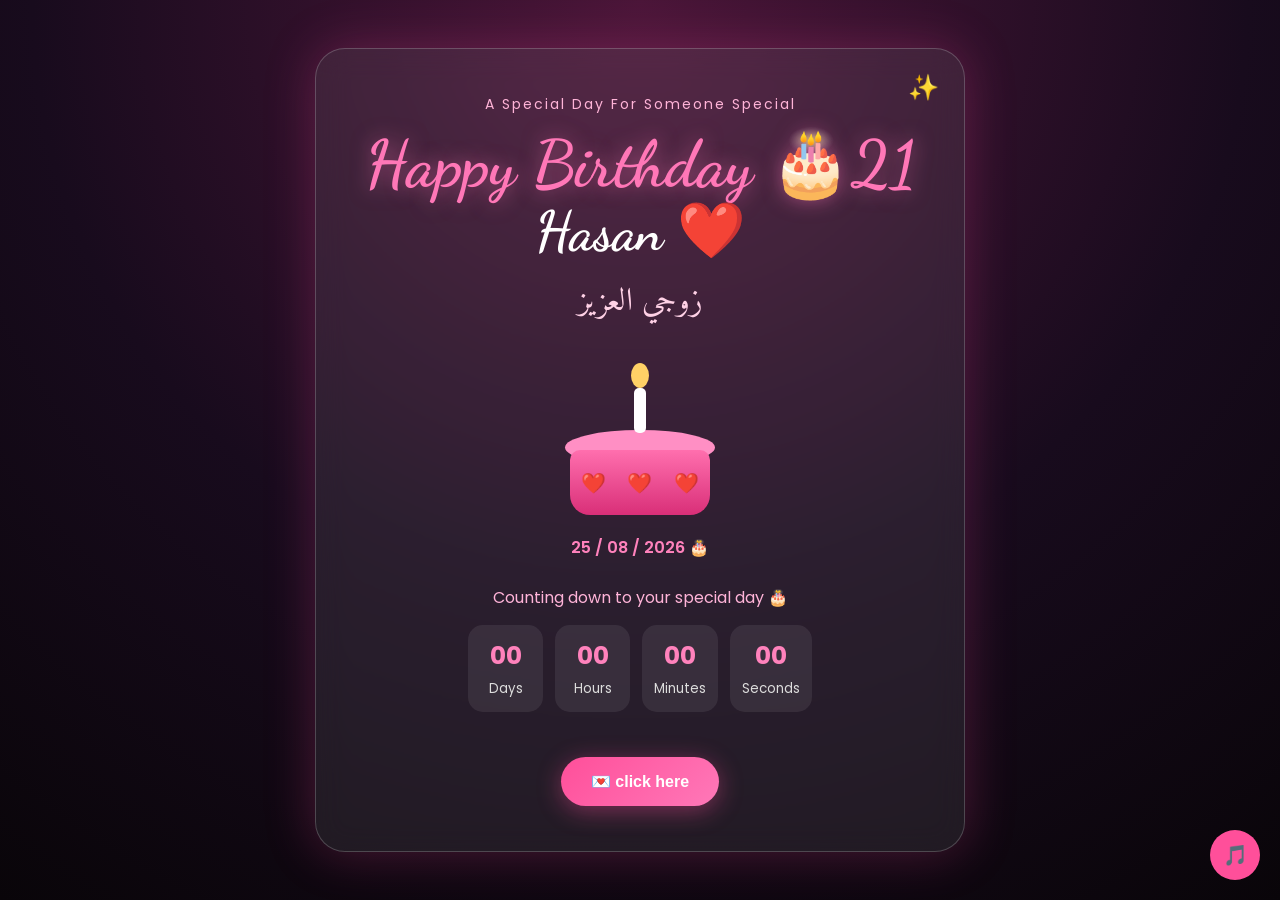
==== index.html @ ad766bab "Rename hasan.html to index.html" ====
<!DOCTYPE html>
<html lang="en">
<head>
    <meta charset="UTF-8">
    <meta name="viewport" content="width=device-width, initial-scale=1.0">
    <title>Happy Birthday Hasan ❤️</title>

    <link rel="preconnect" href="https://fonts.googleapis.com">
    <link rel="preconnect" href="https://fonts.gstatic.com" crossorigin>
    <link href="https://fonts.googleapis.com/css2?family=Amiri:wght@400;700&family=Dancing+Script:wght@500;700&family=Poppins:wght@300;400;600;700&display=swap" rel="stylesheet">

    <link rel="stylesheet" href="style.css">
</head>

<body>

    <!-- Background Hearts -->
    <div class="hearts"></div>

    <div class="container">

        <!-- Main Card -->
        <div class="birthday-card">

            <div class="sparkle">✨</div>

            <p class="small-text">A Special Day For Someone Special</p>

            <h1>Happy Birthday 🎂21</h1>

            <h2>Hasan ❤️</h2>

            <div class="arabic">
                زوجي العزيز
            </div>

            <!-- Cake -->
            <div class="cake">
                <div class="candle">
                    <div class="flame"></div>
                </div>

                <div class="cake-top"></div>
                <div class="cake-body">
                    <span>❤️</span>
                    <span>❤️</span>
                    <span>❤️</span>
                </div>
            </div>

            <!-- Countdown -->
             <div class="wish-date">
                    25 / 08 / 2026 🎂
                </div>
            <div class="countdown-section">
                <p>Counting down to your special day 🎂</p>

                <div id="countdown">
                    <div>
                        <span id="days">00</span>
                        <small>Days</small>
                    </div>

                    <div>
                        <span id="hours">00</span>
                        <small>Hours</small>
                    </div>

                    <div>
                        <span id="minutes">00</span>
                        <small>Minutes</small>
                    </div>

                    <div>
                        <span id="seconds">00</span>
                        <small>Seconds</small>
                    </div>
                </div>
            </div>

            <!-- Surprise Button -->
            <button id="surpriseBtn">
                💌 click here
            </button>

            <!-- Hidden Message -->
            <div id="message" class="message">

                <h3>To My Special One ❤️</h3>

                <p id="typingText"></p>

                <div class="signature">
                    With all my love,<br>
                    <strong>Faiza ❤️</strong>
                </div>
            </div>

        </div>

    </div>

    <!-- Music Button -->
 <audio id="birthdayMusic" loop>
    <source src="C:\Users\faiza\OneDrive\Desktop\birthday\HBD.aac" type="audio/mp3">
</audio>

<button id="musicBtn" class="music-btn">🎵</button>
    <script src="script.js"></script>

</body>
</html>
---- style.css ----
* {
    margin: 0;
    padding: 0;
    box-sizing: border-box;
}

body {
    min-height: 100vh;
    font-family: "Poppins", sans-serif;
    background:
        radial-gradient(circle at top, #4b1639, #180b1d 55%, #090509);
    color: white;
    overflow-x: hidden;
}

/* Main container */

.container {
    min-height: 100vh;
    display: flex;
    justify-content: center;
    align-items: center;
    padding: 30px 15px;
}

/* Birthday Card */

.birthday-card {
    width: 100%;
    max-width: 650px;
    text-align: center;
    padding: 45px 30px;
    border-radius: 30px;

    background: rgba(255, 255, 255, 0.08);
    border: 1px solid rgba(255, 255, 255, 0.2);

    backdrop-filter: blur(15px);

    box-shadow:
        0 0 50px rgba(255, 70, 160, 0.25);

    position: relative;
    z-index: 2;

    animation: cardAppear 1.5s ease;
}

@keyframes cardAppear {
    from {
        opacity: 0;
        transform: translateY(50px) scale(0.9);
    }

    to {
        opacity: 1;
        transform: translateY(0) scale(1);
    }
}

.small-text {
    color: #ffb4d8;
    font-size: 14px;
    letter-spacing: 2px;
    margin-bottom: 10px;
}

h1 {
    font-family: "Dancing Script", cursive;
    font-size: 65px;
    color: #ff77b7;
    text-shadow: 0 0 20px rgba(255, 119, 183, 0.5);
}

h2 {
    font-family: "Dancing Script", cursive;
    font-size: 55px;
    margin-top: -5px;
    color: white;
}

.arabic {
    font-family: "Amiri", serif;
    font-size: 32px;
    color: #ffd1e6;
    margin: 10px 0;
}

.date {
    color: #ddd;
    font-size: 14px;
}

/* Cake */

.cake {
    width: 180px;
    height: 150px;
    margin: 35px auto 20px;
    position: relative;
}

.cake-top {
    position: absolute;
    bottom: 50px;
    left: 15px;

    width: 150px;
    height: 35px;

    background: #ff8fc4;
    border-radius: 50%;
}

.cake-body {
    position: absolute;
    bottom: 0;
    left: 20px;

    width: 140px;
    height: 65px;

    background: linear-gradient(
        #ff6fae,
        #d92f78
    );

    border-radius: 10px 10px 20px 20px;

    display: flex;
    justify-content: space-around;
    align-items: center;

    font-size: 20px;
}

.candle {
    position: absolute;
    width: 12px;
    height: 45px;

    background: #fff;
    left: 84px;
    bottom: 82px;

    border-radius: 5px;

    z-index: 2;
}

.flame {
    width: 18px;
    height: 25px;

    background: #ffd166;

    border-radius: 50% 50% 50% 50%;

    position: absolute;
    top: -25px;
    left: -3px;

    animation: flame 0.7s infinite alternate;
}

@keyframes flame {
    from {
        transform: scale(0.8);
        opacity: 0.7;
    }

    to {
        transform: scale(1.2);
        opacity: 1;
    }
}

/* Countdown */

.countdown-section {
    margin: 25px 0;
}

.countdown-section p {
    color: #ffb4d8;
    margin-bottom: 15px;
}

#countdown {
    display: flex;
    justify-content: center;
    gap: 12px;
}

#countdown div {
    min-width: 75px;
    padding: 12px;

    background: rgba(255, 255, 255, 0.08);
    border-radius: 15px;
}

#countdown span {
    display: block;
    font-size: 25px;
    font-weight: 700;
    color: #ff82bc;
}

#countdown small {
    color: #ddd;
}

/* Button */

#surpriseBtn {
    margin-top: 20px;
    padding: 15px 30px;

    border: none;
    border-radius: 50px;

    background: linear-gradient(
        135deg,
        #ff4f9a,
        #ff78b8
    );

    color: white;
    font-size: 16px;
    font-weight: 600;

    cursor: pointer;

    box-shadow: 0 5px 25px rgba(255, 79, 154, 0.4);

    transition: 0.3s;
}

#surpriseBtn:hover {
    transform: translateY(-4px) scale(1.03);
    box-shadow: 0 10px 35px rgba(255, 79, 154, 0.6);
}

/* Message */

.message {
    display: none;

    margin-top: 30px;
    padding: 25px;

    border-radius: 20px;

    background: rgba(255, 255, 255, 0.07);

    animation: messageAppear 1s ease;
}

.message.show {
    display: block;
}

@keyframes messageAppear {
    from {
        opacity: 0;
        transform: scale(0.8);
    }

    to {
        opacity: 1;
        transform: scale(1);
    }
}

.message h3 {
    font-family: "Dancing Script", cursive;
    color: #ff82bc;
    font-size: 32px;
    margin-bottom: 15px;
}

.message p {
    line-height: 1.9;
    color: #eee;
    min-height: 130px;
}

.signature {
    margin-top: 20px;
    font-family: "Dancing Script", cursive;
    font-size: 25px;
    color: #ffc1dd;
}

.wish-date {
    margin-top: 20px;
    color: #ff82bc;
    font-weight: 600;
}

/* Floating Hearts */

.heart {
    position: fixed;
    bottom: -30px;

    font-size: 20px;

    animation: floatHeart linear forwards;

    pointer-events: none;

    z-index: 1;
}

@keyframes floatHeart {
    0% {
        transform: translateY(0) rotate(0);
        opacity: 0;
    }

    10% {
        opacity: 1;
    }

    100% {
        transform:
            translateY(-110vh)
            rotate(360deg);

        opacity: 0;
    }
}

/* Sparkle */

.sparkle {
    position: absolute;
    top: 20px;
    right: 25px;

    font-size: 25px;

    animation: sparkle 1.5s infinite alternate;
}

@keyframes sparkle {
    from {
        transform: scale(0.7) rotate(0);
    }

    to {
        transform: scale(1.3) rotate(20deg);
    }
}

/* Music button */

.music-btn {
    position: fixed;

    bottom: 20px;
    right: 20px;

    width: 50px;
    height: 50px;

    border: none;
    border-radius: 50%;

    background: #ff4f9a;
    color: white;

    font-size: 20px;

    cursor: pointer;

    z-index: 10;
}

/* Mobile */

@media (max-width: 600px) {

    .birthday-card {
        padding: 35px 18px;
    }

    h1 {
        font-size: 48px;
    }

    h2 {
        font-size: 42px;
    }

    .arabic {
        font-size: 27px;
    }

    #countdown {
        gap: 5px;
    }

    #countdown div {
        min-width: 65px;
        padding: 8px 4px;
    }

    #countdown span {
        font-size: 20px;
    }
}
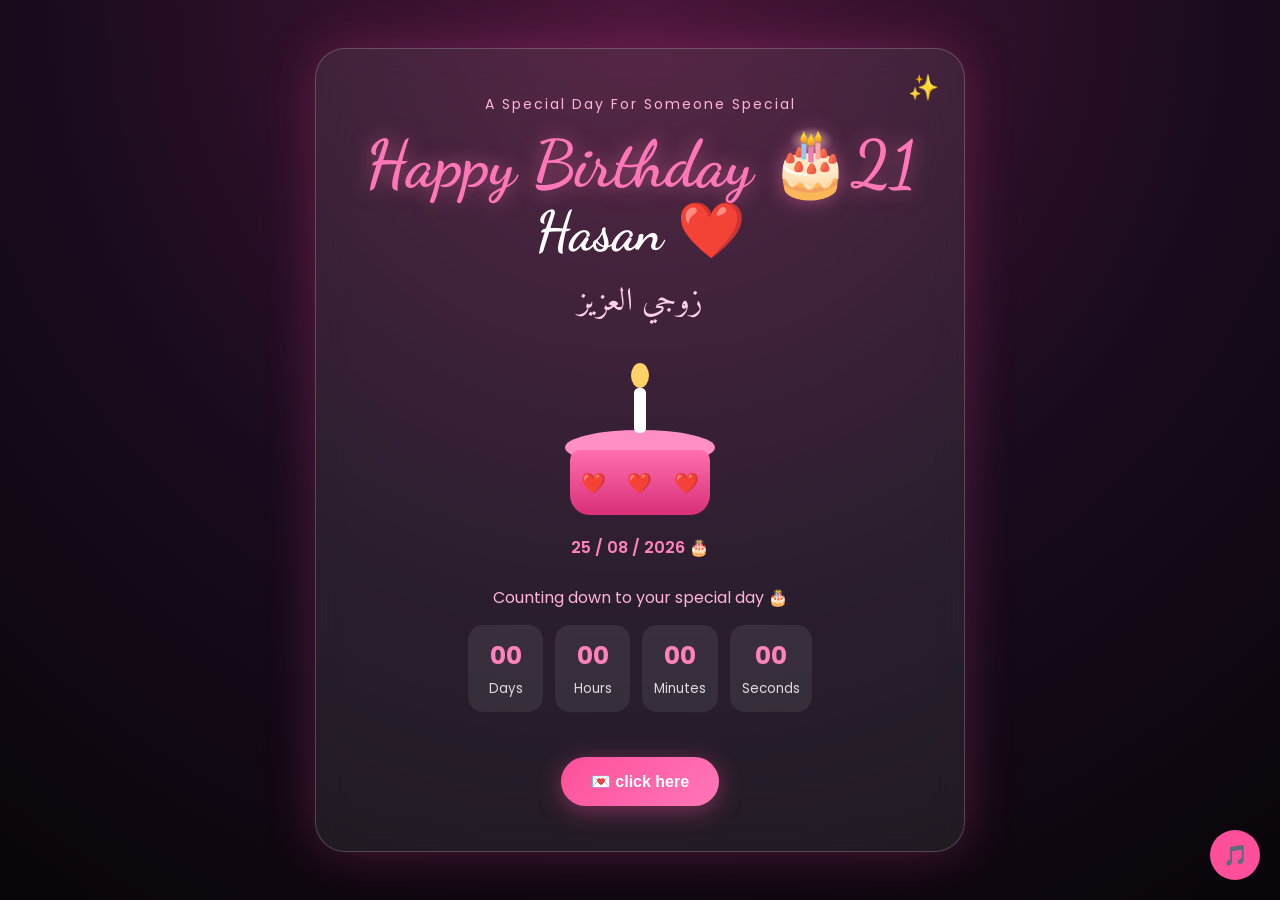
==== commit 95856f24: "Update index.html" ====
--- a/index.html
+++ b/index.html
@@ -102,7 +102,7 @@
 
     <!-- Music Button -->
  <audio id="birthdayMusic" loop>
-    <source src="C:\Users\faiza\OneDrive\Desktop\birthday\HBD.aac" type="audio/mp3">
+    <source src="birthday.mp3" type="audio/mp3">
 </audio>
 
 <button id="musicBtn" class="music-btn">🎵</button>
